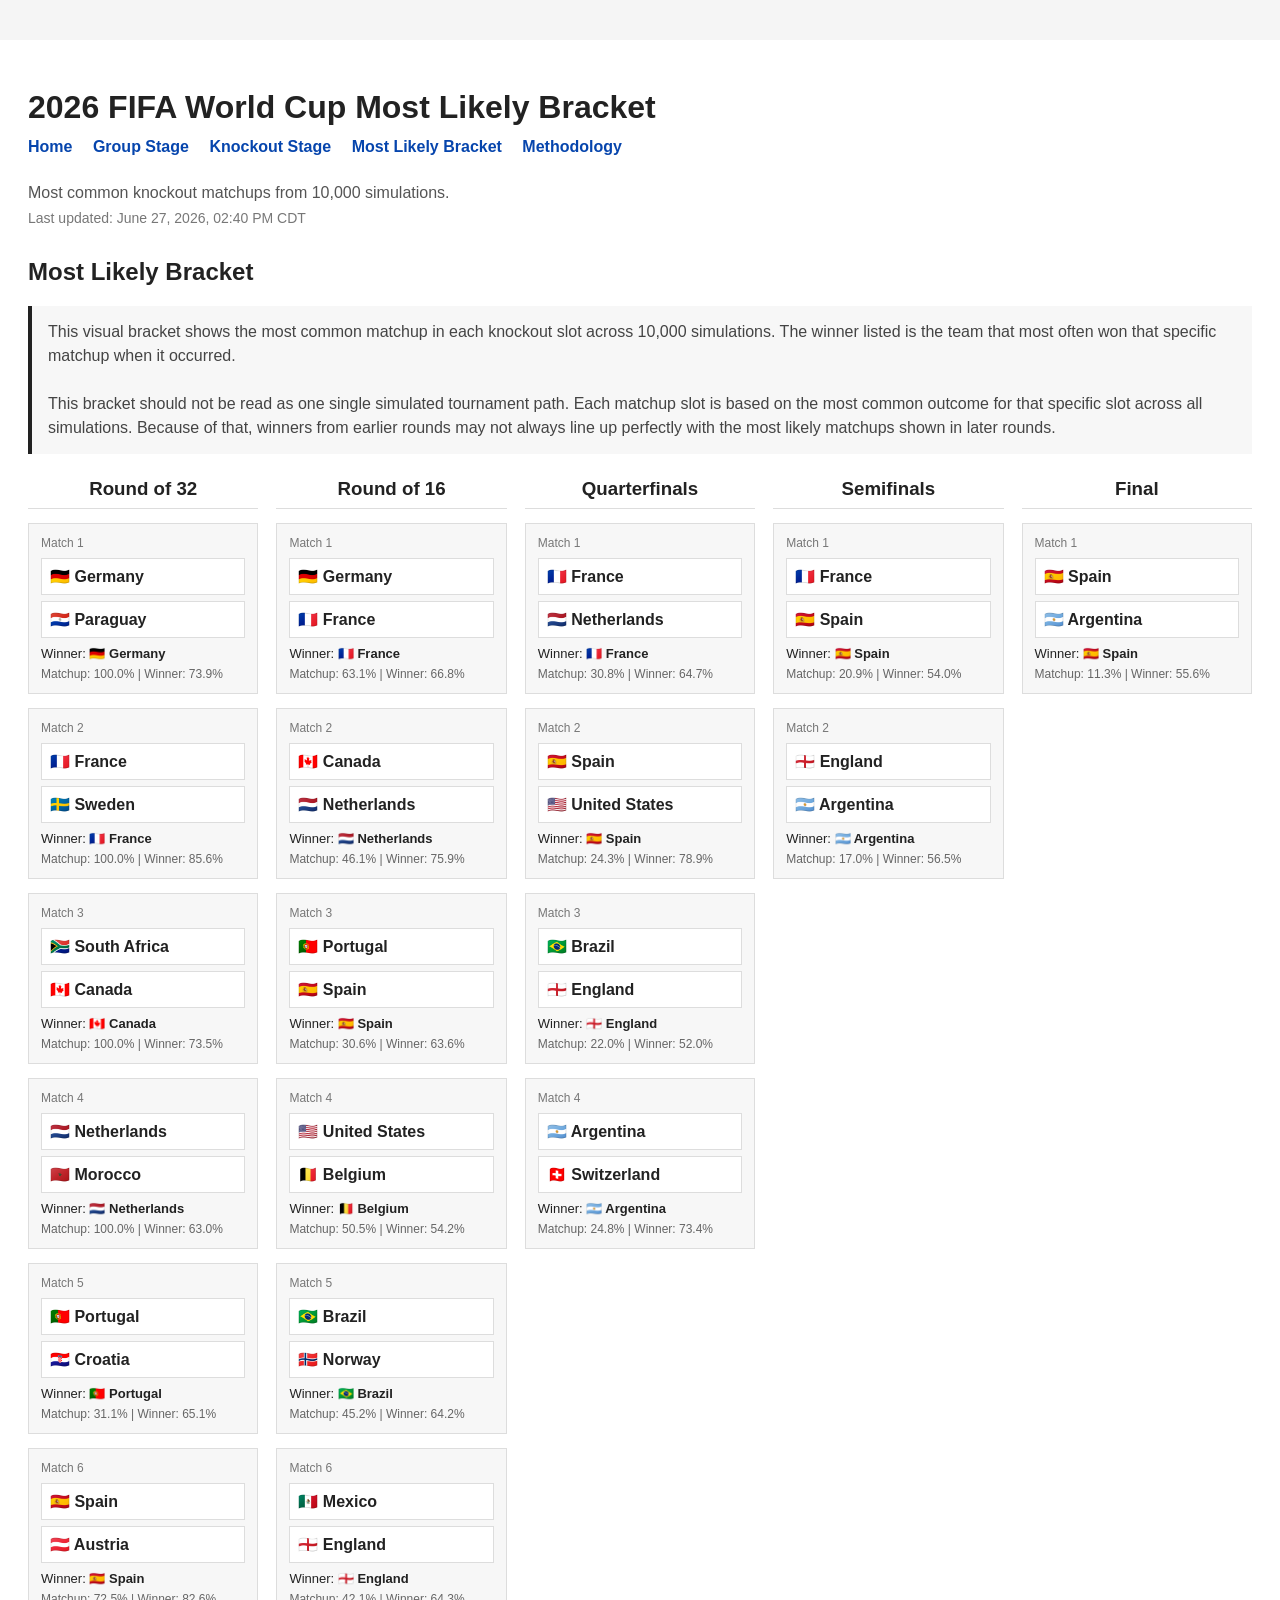
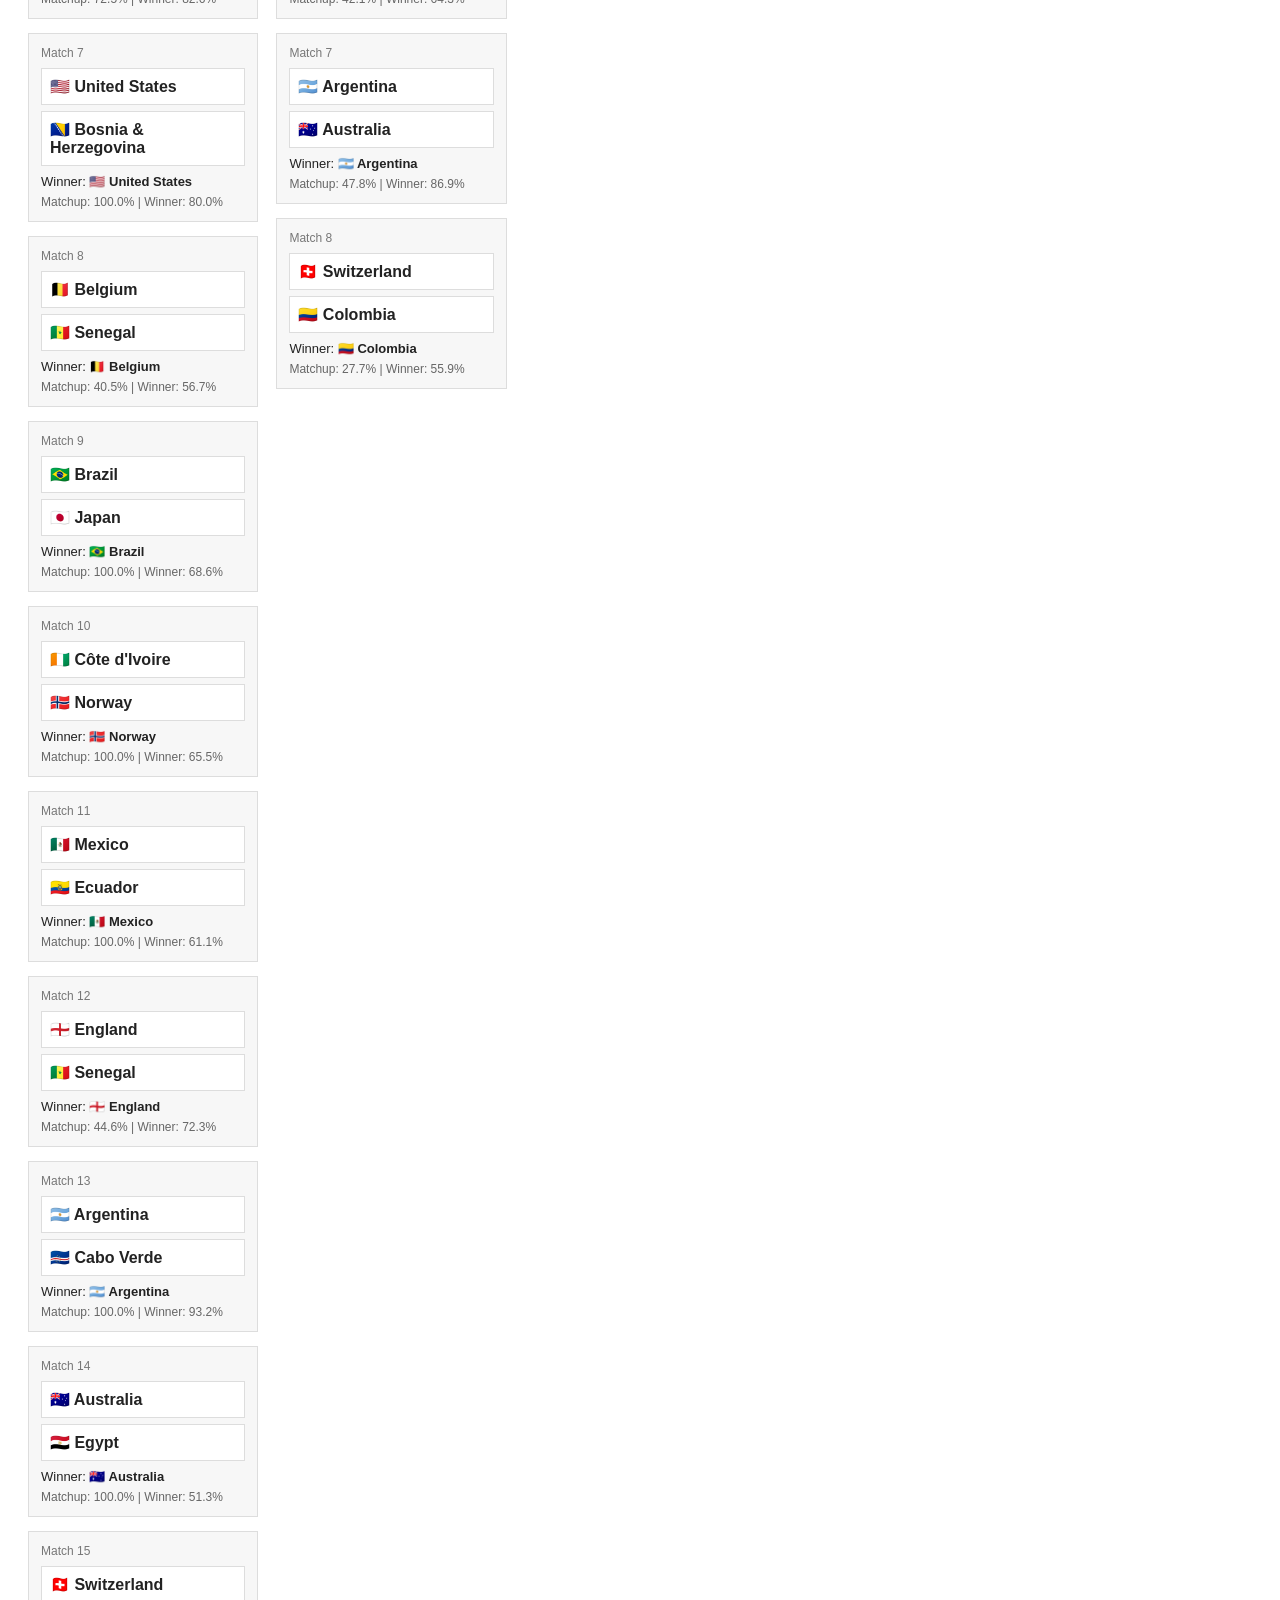
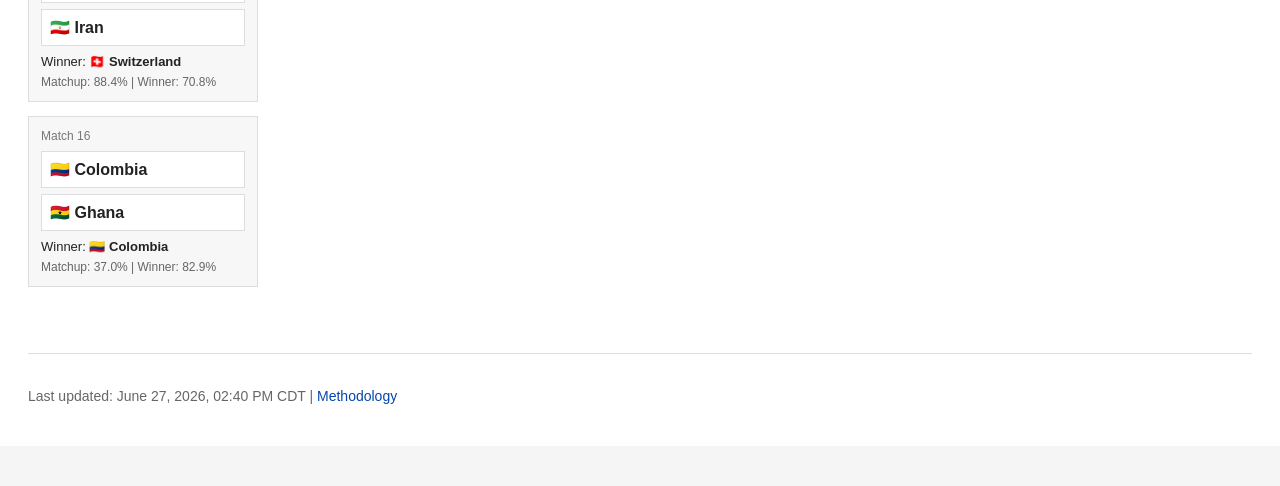
==== docs/bracket.html @ e93c1a84 "2:40 Update on 6/27" ====
<!DOCTYPE html>
<html lang="en">
<head>
    <meta charset="UTF-8">
    <title>2026 FIFA World Cup Most Likely Bracket</title>
    <link rel="stylesheet" href="style.css">
    
</head>

<body>
    <main>
        <h1>2026 FIFA World Cup Most Likely Bracket</h1>

        <nav>
            <a href="index.html">Home</a>
            <a href="group-stage.html">Group Stage</a>
            <a href="knockout-stage.html">Knockout Stage</a>
            <a href="bracket.html">Most Likely Bracket</a>
            <a href="https://github.com/salikfaisal/2026_FIFA_World_Cup_Forecast" target="_blank">Methodology</a>
        </nav>

        <p class="subtitle">Most common knockout matchups from 10,000 simulations.</p>

        <p class="last-updated">
            Last updated: June 27, 2026, 02:40 PM CDT
        </p>

        
<section>
    <h2>Most Likely Bracket</h2>

    <p class="page-note">
        This visual bracket shows the most common matchup in each knockout slot across
        10,000 simulations. The winner listed is the team that most often
        won that specific matchup when it occurred.
        <br><br>
        This bracket should not be read as one single simulated tournament path.
        Each matchup slot is based on the most common outcome for that specific slot
        across all simulations. Because of that, winners from earlier rounds may not
        always line up perfectly with the most likely matchups shown in later rounds.
    </p>

    
    <div class="bracket-container">
    
        <div class="bracket-round">
            <h3>Round of 32</h3>
        
            <div class="bracket-match">
                <div class="bracket-match-number">Match 1</div>

                <div class="bracket-team">🇩🇪 Germany</div>
                <div class="bracket-team">🇵🇾 Paraguay</div>

                <div class="bracket-winner">
                    Winner: <strong>🇩🇪 Germany</strong>
                </div>

                <div class="bracket-small-text">
                    Matchup: 100.0% | Winner: 73.9%
                </div>
            </div>
            
            <div class="bracket-match">
                <div class="bracket-match-number">Match 2</div>

                <div class="bracket-team">🇫🇷 France</div>
                <div class="bracket-team">🇸🇪 Sweden</div>

                <div class="bracket-winner">
                    Winner: <strong>🇫🇷 France</strong>
                </div>

                <div class="bracket-small-text">
                    Matchup: 100.0% | Winner: 85.6%
                </div>
            </div>
            
            <div class="bracket-match">
                <div class="bracket-match-number">Match 3</div>

                <div class="bracket-team">🇿🇦 South Africa</div>
                <div class="bracket-team">🇨🇦 Canada</div>

                <div class="bracket-winner">
                    Winner: <strong>🇨🇦 Canada</strong>
                </div>

                <div class="bracket-small-text">
                    Matchup: 100.0% | Winner: 73.5%
                </div>
            </div>
            
            <div class="bracket-match">
                <div class="bracket-match-number">Match 4</div>

                <div class="bracket-team">🇳🇱 Netherlands</div>
                <div class="bracket-team">🇲🇦 Morocco</div>

                <div class="bracket-winner">
                    Winner: <strong>🇳🇱 Netherlands</strong>
                </div>

                <div class="bracket-small-text">
                    Matchup: 100.0% | Winner: 63.0%
                </div>
            </div>
            
            <div class="bracket-match">
                <div class="bracket-match-number">Match 5</div>

                <div class="bracket-team">🇵🇹 Portugal</div>
                <div class="bracket-team">🇭🇷 Croatia</div>

                <div class="bracket-winner">
                    Winner: <strong>🇵🇹 Portugal</strong>
                </div>

                <div class="bracket-small-text">
                    Matchup: 31.1% | Winner: 65.1%
                </div>
            </div>
            
            <div class="bracket-match">
                <div class="bracket-match-number">Match 6</div>

                <div class="bracket-team">🇪🇸 Spain</div>
                <div class="bracket-team">🇦🇹 Austria</div>

                <div class="bracket-winner">
                    Winner: <strong>🇪🇸 Spain</strong>
                </div>

                <div class="bracket-small-text">
                    Matchup: 72.5% | Winner: 82.6%
                </div>
            </div>
            
            <div class="bracket-match">
                <div class="bracket-match-number">Match 7</div>

                <div class="bracket-team">🇺🇸 United States</div>
                <div class="bracket-team">🇧🇦 Bosnia & Herzegovina</div>

                <div class="bracket-winner">
                    Winner: <strong>🇺🇸 United States</strong>
                </div>

                <div class="bracket-small-text">
                    Matchup: 100.0% | Winner: 80.0%
                </div>
            </div>
            
            <div class="bracket-match">
                <div class="bracket-match-number">Match 8</div>

                <div class="bracket-team">🇧🇪 Belgium</div>
                <div class="bracket-team">🇸🇳 Senegal</div>

                <div class="bracket-winner">
                    Winner: <strong>🇧🇪 Belgium</strong>
                </div>

                <div class="bracket-small-text">
                    Matchup: 40.5% | Winner: 56.7%
                </div>
            </div>
            
            <div class="bracket-match">
                <div class="bracket-match-number">Match 9</div>

                <div class="bracket-team">🇧🇷 Brazil</div>
                <div class="bracket-team">🇯🇵 Japan</div>

                <div class="bracket-winner">
                    Winner: <strong>🇧🇷 Brazil</strong>
                </div>

                <div class="bracket-small-text">
                    Matchup: 100.0% | Winner: 68.6%
                </div>
            </div>
            
            <div class="bracket-match">
                <div class="bracket-match-number">Match 10</div>

                <div class="bracket-team">🇨🇮 Côte d'Ivoire</div>
                <div class="bracket-team">🇳🇴 Norway</div>

                <div class="bracket-winner">
                    Winner: <strong>🇳🇴 Norway</strong>
                </div>

                <div class="bracket-small-text">
                    Matchup: 100.0% | Winner: 65.5%
                </div>
            </div>
            
            <div class="bracket-match">
                <div class="bracket-match-number">Match 11</div>

                <div class="bracket-team">🇲🇽 Mexico</div>
                <div class="bracket-team">🇪🇨 Ecuador</div>

                <div class="bracket-winner">
                    Winner: <strong>🇲🇽 Mexico</strong>
                </div>

                <div class="bracket-small-text">
                    Matchup: 100.0% | Winner: 61.1%
                </div>
            </div>
            
            <div class="bracket-match">
                <div class="bracket-match-number">Match 12</div>

                <div class="bracket-team">🏴󠁧󠁢󠁥󠁮󠁧󠁿 England</div>
                <div class="bracket-team">🇸🇳 Senegal</div>

                <div class="bracket-winner">
                    Winner: <strong>🏴󠁧󠁢󠁥󠁮󠁧󠁿 England</strong>
                </div>

                <div class="bracket-small-text">
                    Matchup: 44.6% | Winner: 72.3%
                </div>
            </div>
            
            <div class="bracket-match">
                <div class="bracket-match-number">Match 13</div>

                <div class="bracket-team">🇦🇷 Argentina</div>
                <div class="bracket-team">🇨🇻 Cabo Verde</div>

                <div class="bracket-winner">
                    Winner: <strong>🇦🇷 Argentina</strong>
                </div>

                <div class="bracket-small-text">
                    Matchup: 100.0% | Winner: 93.2%
                </div>
            </div>
            
            <div class="bracket-match">
                <div class="bracket-match-number">Match 14</div>

                <div class="bracket-team">🇦🇺 Australia</div>
                <div class="bracket-team">🇪🇬 Egypt</div>

                <div class="bracket-winner">
                    Winner: <strong>🇦🇺 Australia</strong>
                </div>

                <div class="bracket-small-text">
                    Matchup: 100.0% | Winner: 51.3%
                </div>
            </div>
            
            <div class="bracket-match">
                <div class="bracket-match-number">Match 15</div>

                <div class="bracket-team">🇨🇭 Switzerland</div>
                <div class="bracket-team">🇮🇷 Iran</div>

                <div class="bracket-winner">
                    Winner: <strong>🇨🇭 Switzerland</strong>
                </div>

                <div class="bracket-small-text">
                    Matchup: 88.4% | Winner: 70.8%
                </div>
            </div>
            
            <div class="bracket-match">
                <div class="bracket-match-number">Match 16</div>

                <div class="bracket-team">🇨🇴 Colombia</div>
                <div class="bracket-team">🇬🇭 Ghana</div>

                <div class="bracket-winner">
                    Winner: <strong>🇨🇴 Colombia</strong>
                </div>

                <div class="bracket-small-text">
                    Matchup: 37.0% | Winner: 82.9%
                </div>
            </div>
            
        </div>
        
        <div class="bracket-round">
            <h3>Round of 16</h3>
        
            <div class="bracket-match">
                <div class="bracket-match-number">Match 1</div>

                <div class="bracket-team">🇩🇪 Germany</div>
                <div class="bracket-team">🇫🇷 France</div>

                <div class="bracket-winner">
                    Winner: <strong>🇫🇷 France</strong>
                </div>

                <div class="bracket-small-text">
                    Matchup: 63.1% | Winner: 66.8%
                </div>
            </div>
            
            <div class="bracket-match">
                <div class="bracket-match-number">Match 2</div>

                <div class="bracket-team">🇨🇦 Canada</div>
                <div class="bracket-team">🇳🇱 Netherlands</div>

                <div class="bracket-winner">
                    Winner: <strong>🇳🇱 Netherlands</strong>
                </div>

                <div class="bracket-small-text">
                    Matchup: 46.1% | Winner: 75.9%
                </div>
            </div>
            
            <div class="bracket-match">
                <div class="bracket-match-number">Match 3</div>

                <div class="bracket-team">🇵🇹 Portugal</div>
                <div class="bracket-team">🇪🇸 Spain</div>

                <div class="bracket-winner">
                    Winner: <strong>🇪🇸 Spain</strong>
                </div>

                <div class="bracket-small-text">
                    Matchup: 30.6% | Winner: 63.6%
                </div>
            </div>
            
            <div class="bracket-match">
                <div class="bracket-match-number">Match 4</div>

                <div class="bracket-team">🇺🇸 United States</div>
                <div class="bracket-team">🇧🇪 Belgium</div>

                <div class="bracket-winner">
                    Winner: <strong>🇧🇪 Belgium</strong>
                </div>

                <div class="bracket-small-text">
                    Matchup: 50.5% | Winner: 54.2%
                </div>
            </div>
            
            <div class="bracket-match">
                <div class="bracket-match-number">Match 5</div>

                <div class="bracket-team">🇧🇷 Brazil</div>
                <div class="bracket-team">🇳🇴 Norway</div>

                <div class="bracket-winner">
                    Winner: <strong>🇧🇷 Brazil</strong>
                </div>

                <div class="bracket-small-text">
                    Matchup: 45.2% | Winner: 64.2%
                </div>
            </div>
            
            <div class="bracket-match">
                <div class="bracket-match-number">Match 6</div>

                <div class="bracket-team">🇲🇽 Mexico</div>
                <div class="bracket-team">🏴󠁧󠁢󠁥󠁮󠁧󠁿 England</div>

                <div class="bracket-winner">
                    Winner: <strong>🏴󠁧󠁢󠁥󠁮󠁧󠁿 England</strong>
                </div>

                <div class="bracket-small-text">
                    Matchup: 42.1% | Winner: 64.3%
                </div>
            </div>
            
            <div class="bracket-match">
                <div class="bracket-match-number">Match 7</div>

                <div class="bracket-team">🇦🇷 Argentina</div>
                <div class="bracket-team">🇦🇺 Australia</div>

                <div class="bracket-winner">
                    Winner: <strong>🇦🇷 Argentina</strong>
                </div>

                <div class="bracket-small-text">
                    Matchup: 47.8% | Winner: 86.9%
                </div>
            </div>
            
            <div class="bracket-match">
                <div class="bracket-match-number">Match 8</div>

                <div class="bracket-team">🇨🇭 Switzerland</div>
                <div class="bracket-team">🇨🇴 Colombia</div>

                <div class="bracket-winner">
                    Winner: <strong>🇨🇴 Colombia</strong>
                </div>

                <div class="bracket-small-text">
                    Matchup: 27.7% | Winner: 55.9%
                </div>
            </div>
            
        </div>
        
        <div class="bracket-round">
            <h3>Quarterfinals</h3>
        
            <div class="bracket-match">
                <div class="bracket-match-number">Match 1</div>

                <div class="bracket-team">🇫🇷 France</div>
                <div class="bracket-team">🇳🇱 Netherlands</div>

                <div class="bracket-winner">
                    Winner: <strong>🇫🇷 France</strong>
                </div>

                <div class="bracket-small-text">
                    Matchup: 30.8% | Winner: 64.7%
                </div>
            </div>
            
            <div class="bracket-match">
                <div class="bracket-match-number">Match 2</div>

                <div class="bracket-team">🇪🇸 Spain</div>
                <div class="bracket-team">🇺🇸 United States</div>

                <div class="bracket-winner">
                    Winner: <strong>🇪🇸 Spain</strong>
                </div>

                <div class="bracket-small-text">
                    Matchup: 24.3% | Winner: 78.9%
                </div>
            </div>
            
            <div class="bracket-match">
                <div class="bracket-match-number">Match 3</div>

                <div class="bracket-team">🇧🇷 Brazil</div>
                <div class="bracket-team">🏴󠁧󠁢󠁥󠁮󠁧󠁿 England</div>

                <div class="bracket-winner">
                    Winner: <strong>🏴󠁧󠁢󠁥󠁮󠁧󠁿 England</strong>
                </div>

                <div class="bracket-small-text">
                    Matchup: 22.0% | Winner: 52.0%
                </div>
            </div>
            
            <div class="bracket-match">
                <div class="bracket-match-number">Match 4</div>

                <div class="bracket-team">🇦🇷 Argentina</div>
                <div class="bracket-team">🇨🇭 Switzerland</div>

                <div class="bracket-winner">
                    Winner: <strong>🇦🇷 Argentina</strong>
                </div>

                <div class="bracket-small-text">
                    Matchup: 24.8% | Winner: 73.4%
                </div>
            </div>
            
        </div>
        
        <div class="bracket-round">
            <h3>Semifinals</h3>
        
            <div class="bracket-match">
                <div class="bracket-match-number">Match 1</div>

                <div class="bracket-team">🇫🇷 France</div>
                <div class="bracket-team">🇪🇸 Spain</div>

                <div class="bracket-winner">
                    Winner: <strong>🇪🇸 Spain</strong>
                </div>

                <div class="bracket-small-text">
                    Matchup: 20.9% | Winner: 54.0%
                </div>
            </div>
            
            <div class="bracket-match">
                <div class="bracket-match-number">Match 2</div>

                <div class="bracket-team">🏴󠁧󠁢󠁥󠁮󠁧󠁿 England</div>
                <div class="bracket-team">🇦🇷 Argentina</div>

                <div class="bracket-winner">
                    Winner: <strong>🇦🇷 Argentina</strong>
                </div>

                <div class="bracket-small-text">
                    Matchup: 17.0% | Winner: 56.5%
                </div>
            </div>
            
        </div>
        
        <div class="bracket-round">
            <h3>Final</h3>
        
            <div class="bracket-match">
                <div class="bracket-match-number">Match 1</div>

                <div class="bracket-team">🇪🇸 Spain</div>
                <div class="bracket-team">🇦🇷 Argentina</div>

                <div class="bracket-winner">
                    Winner: <strong>🇪🇸 Spain</strong>
                </div>

                <div class="bracket-small-text">
                    Matchup: 11.3% | Winner: 55.6%
                </div>
            </div>
            
        </div>
        
    </div>
    
</section>


        <footer>
            <p>
                Last updated: June 27, 2026, 02:40 PM CDT |
                <a href="https://github.com/salikfaisal/2026_FIFA_World_Cup_Forecast" target="_blank">Methodology</a>
            </p>
        </footer>
    </main>

    
</body>
</html>
---- docs/style.css ----
body {
    font-family: Arial, sans-serif;
    margin: 0;
    background: #f5f5f5;
    color: #222;
}

main {
    max-width: 1400px;
    margin: 40px auto;
    padding: 28px;
    background: white;
}

h1 {
    margin-bottom: 12px;
}

nav {
    margin-bottom: 28px;
}

nav a {
    display: inline-block;
    margin-right: 16px;
    color: #0645ad;
    text-decoration: none;
    font-weight: bold;
}

nav a:hover {
    text-decoration: underline;
}

.subtitle {
    color: #555;
    margin-bottom: 8px;
}

.last-updated {
    color: #777;
    font-size: 14px;
    margin-top: 0;
    margin-bottom: 32px;
}

/* Homepage champion card */
.champion-card-section {
    margin-bottom: 28px;
}

.champion-card {
    background: #f7f7f7;
    border: 1px solid #ddd;
    padding: 24px;
}

.champion-card h2 {
    margin-top: 0;
    margin-bottom: 12px;
}

.champion-team {
    font-size: 28px;
    font-weight: bold;
    margin: 0 0 8px 0;
}

.champion-probability {
    font-size: 40px;
    font-weight: bold;
    margin: 0;
}

.champion-note {
    color: #666;
    margin-bottom: 0;
}

/* Homepage cards */
.cards {
    display: grid;
    grid-template-columns: repeat(auto-fit, minmax(260px, 1fr));
    gap: 20px;
}

.card {
    display: block;
    padding: 22px;
    background: #f7f7f7;
    border: 1px solid #ddd;
    text-decoration: none;
    color: #222;
}

.card:hover {
    background: #eeeeee;
}

.card h2 {
    margin-top: 0;
}

/* Group page */
.group-section {
    margin-bottom: 42px;
}

.group-section h2 {
    margin-bottom: 12px;
    padding-bottom: 8px;
    border-bottom: 1px solid #ddd;
}

/* Notes / explanation boxes */
.page-note {
    background: #f7f7f7;
    border-left: 4px solid #222;
    padding: 14px 16px;
    margin-bottom: 24px;
    color: #444;
    line-height: 1.5;
}

/* Visual bracket page */
.bracket-container {
    display: grid;
    grid-template-columns: repeat(5, minmax(220px, 1fr));
    gap: 18px;
    overflow-x: auto;
    padding-bottom: 12px;
}

.bracket-round {
    min-width: 220px;
}

.bracket-round h3 {
    text-align: center;
    margin-top: 0;
    margin-bottom: 14px;
    padding-bottom: 8px;
    border-bottom: 1px solid #ddd;
}

.bracket-match {
    background: #f7f7f7;
    border: 1px solid #ddd;
    padding: 12px;
    margin-bottom: 14px;
}

.bracket-match-number {
    color: #777;
    font-size: 12px;
    margin-bottom: 8px;
}

.bracket-team {
    background: white;
    border: 1px solid #ddd;
    padding: 8px;
    margin-bottom: 6px;
    font-weight: bold;
}

.bracket-winner {
    margin-top: 8px;
    font-size: 13px;
}

.bracket-small-text {
    margin-top: 6px;
    color: #666;
    font-size: 12px;
}

/* Tables */
.results-table {
    border-collapse: collapse;
    width: 100%;
    font-size: 14px;
}

.results-table th {
    background: #222;
    color: white;
    padding: 10px;
    text-align: left;
    position: sticky;
    top: 0;
}

.results-table td {
    padding: 8px 10px;
    border-bottom: 1px solid #ddd;
}

.results-table tr:nth-child(even) {
    background: #f2f2f2;
}

.results-table tr:hover {
    background: #e8e8e8;
}

/* DataTables cleanup */
.dt-container {
    margin-top: 12px;
    overflow-x: auto;
}

.dt-search {
    margin-bottom: 12px;
}

.dt-search input {
    padding: 6px 8px;
    border: 1px solid #bbb;
}

.dt-length select {
    padding: 4px;
}

.dt-info {
    color: #666;
    font-size: 13px;
}

.dt-paging {
    margin-top: 12px;
}

.dt-paging button {
    margin-left: 4px;
}

/* Footer */
footer {
    margin-top: 40px;
    padding-top: 20px;
    border-top: 1px solid #ddd;
    color: #666;
    font-size: 14px;
}

footer a {
    color: #0645ad;
    text-decoration: none;
}

footer a:hover {
    text-decoration: underline;
}

/* Mobile layout */
@media (max-width: 800px) {
    main {
        margin: 0;
        padding: 18px;
    }

    nav a {
        display: block;
        margin-bottom: 10px;
    }

    .cards {
        grid-template-columns: 1fr;
    }

    .champion-team {
        font-size: 22px;
    }

    .champion-probability {
        font-size: 32px;
    }

    .bracket-container {
        grid-template-columns: repeat(5, 220px);
    }

    .results-table {
        font-size: 12px;
        min-width: 700px;
    }

    .results-table th,
    .results-table td {
        padding: 6px;
    }

    .page-note {
        padding: 12px 14px;
    }
}
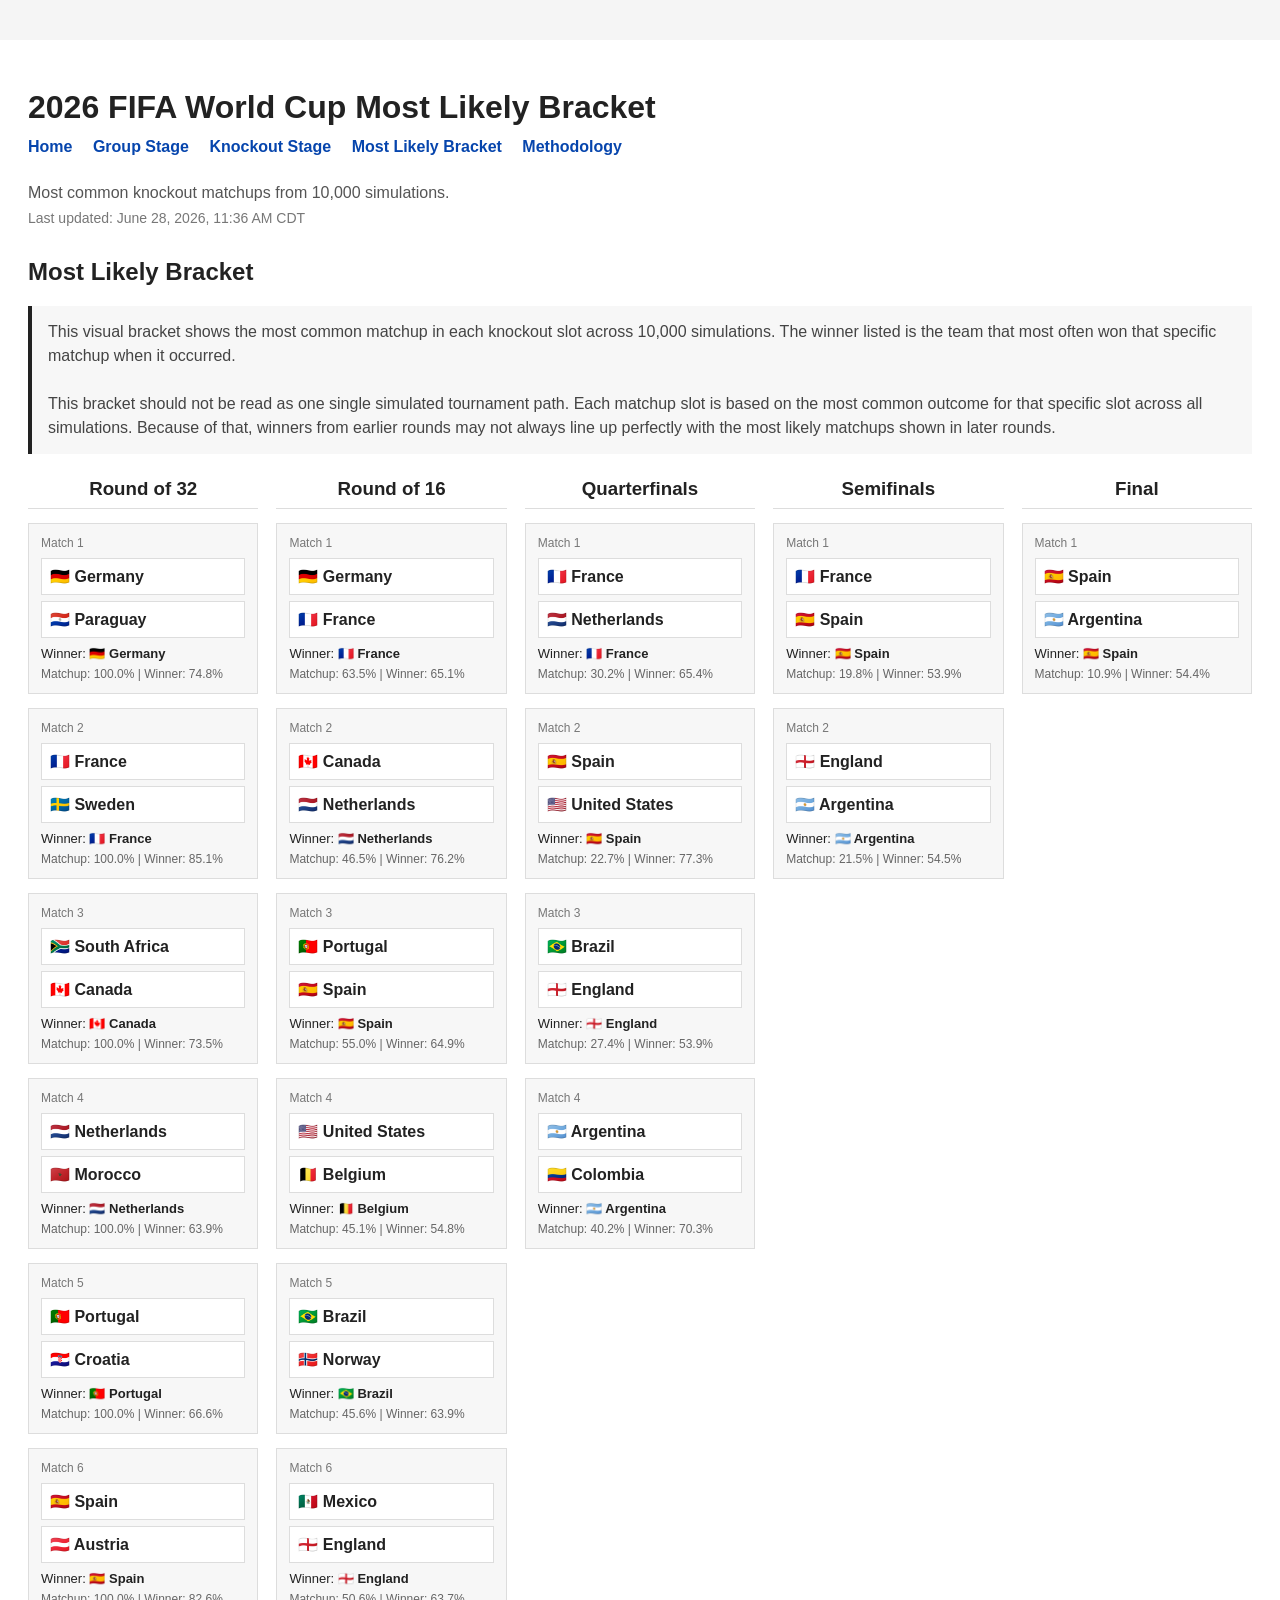
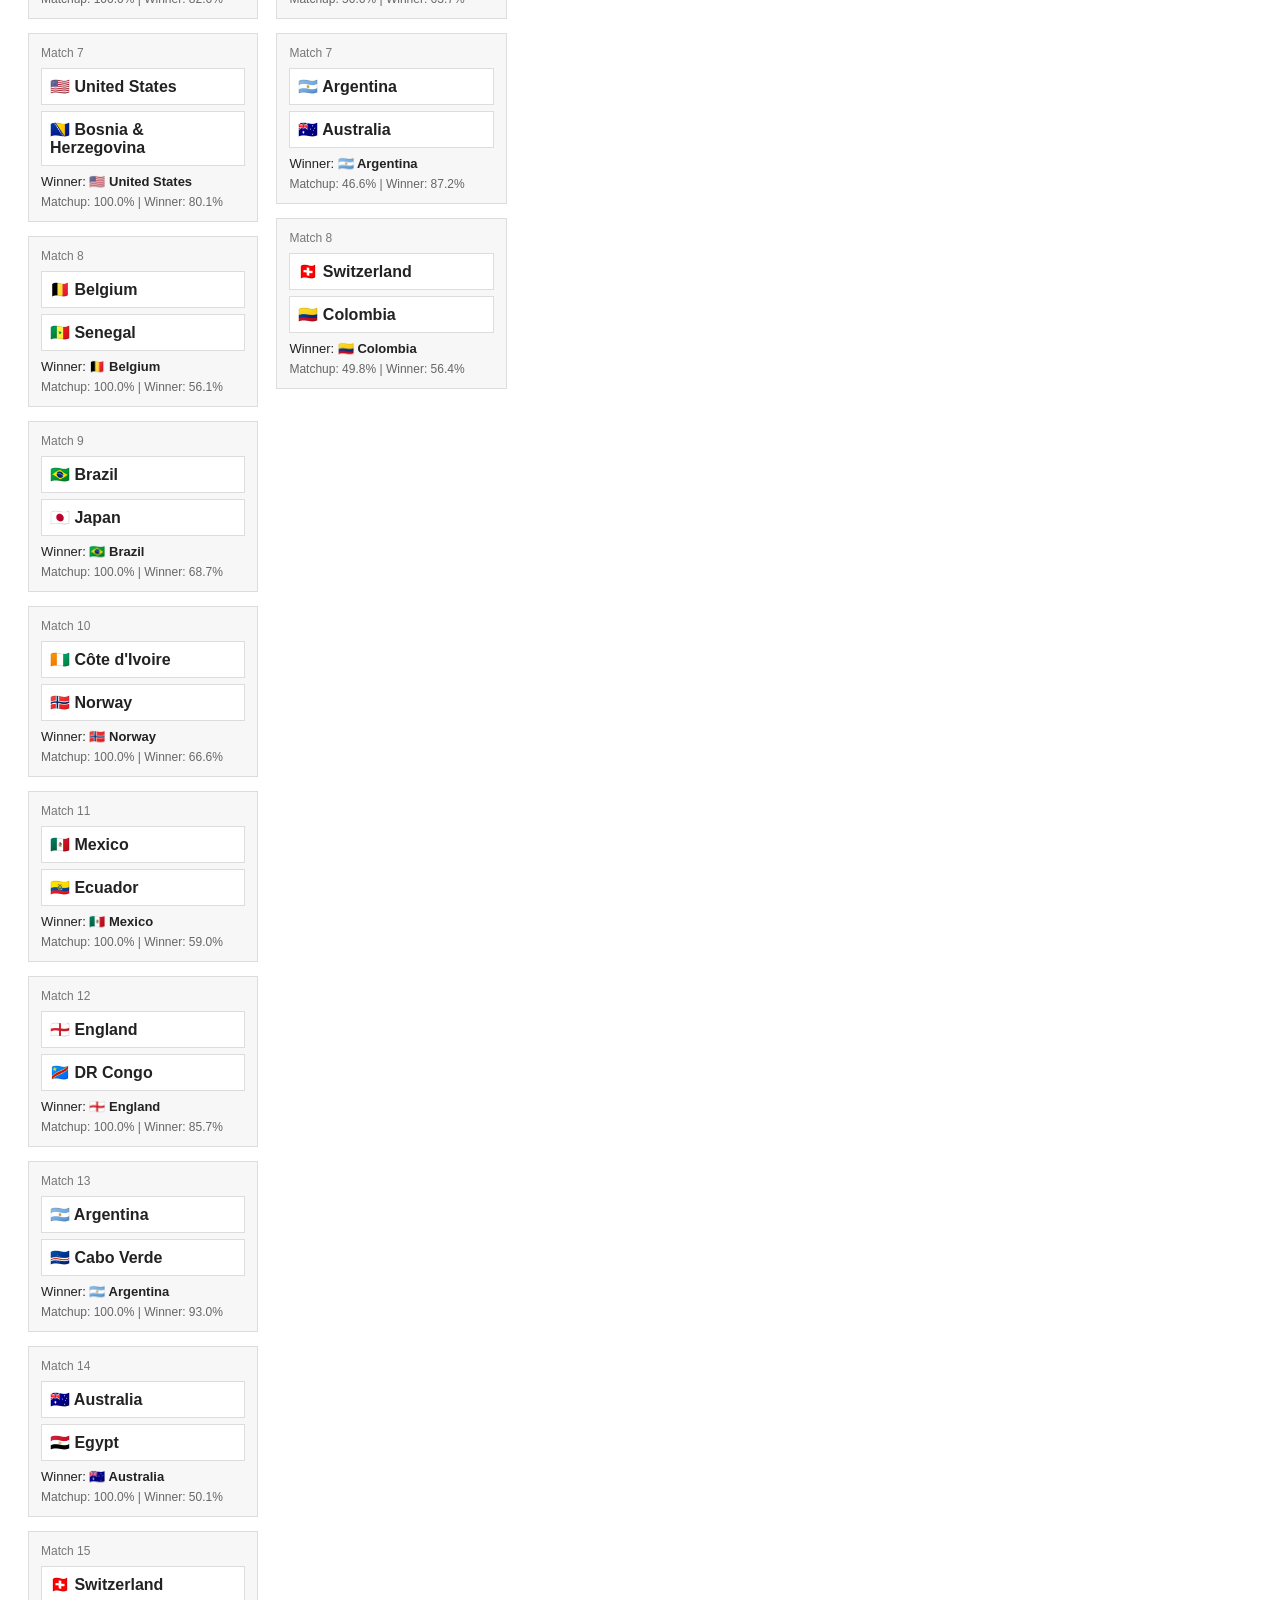
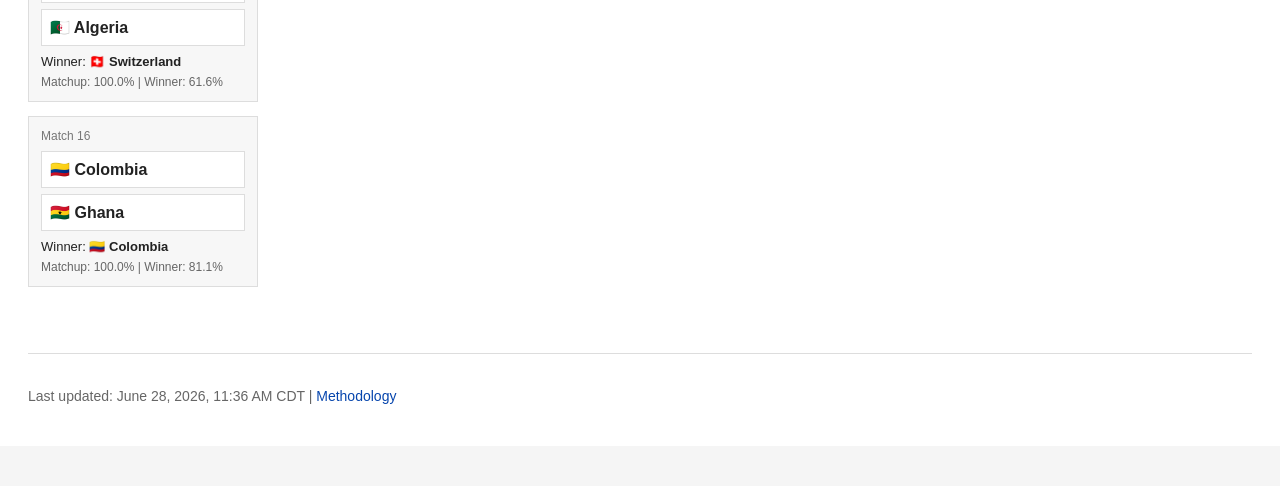
==== commit 1c6350dc: "6/28 Morning Update" ====
--- a/docs/bracket.html
+++ b/docs/bracket.html
@@ -23,7 +23,7 @@
         <p class="subtitle">Most common knockout matchups from 10,000 simulations.</p>
 
         <p class="last-updated">
-            Last updated: June 27, 2026, 02:40 PM CDT
+            Last updated: June 28, 2026, 11:36 AM CDT
         </p>
 
         
@@ -58,7 +58,7 @@
                 </div>
 
                 <div class="bracket-small-text">
-                    Matchup: 100.0% | Winner: 73.9%
+                    Matchup: 100.0% | Winner: 74.8%
                 </div>
             </div>
             
@@ -73,7 +73,7 @@
                 </div>
 
                 <div class="bracket-small-text">
-                    Matchup: 100.0% | Winner: 85.6%
+                    Matchup: 100.0% | Winner: 85.1%
                 </div>
             </div>
             
@@ -103,7 +103,7 @@
                 </div>
 
                 <div class="bracket-small-text">
-                    Matchup: 100.0% | Winner: 63.0%
+                    Matchup: 100.0% | Winner: 63.9%
                 </div>
             </div>
             
@@ -118,7 +118,7 @@
                 </div>
 
                 <div class="bracket-small-text">
-                    Matchup: 31.1% | Winner: 65.1%
+                    Matchup: 100.0% | Winner: 66.6%
                 </div>
             </div>
             
@@ -133,7 +133,7 @@
                 </div>
 
                 <div class="bracket-small-text">
-                    Matchup: 72.5% | Winner: 82.6%
+                    Matchup: 100.0% | Winner: 82.6%
                 </div>
             </div>
             
@@ -148,7 +148,7 @@
                 </div>
 
                 <div class="bracket-small-text">
-                    Matchup: 100.0% | Winner: 80.0%
+                    Matchup: 100.0% | Winner: 80.1%
                 </div>
             </div>
             
@@ -163,7 +163,7 @@
                 </div>
 
                 <div class="bracket-small-text">
-                    Matchup: 40.5% | Winner: 56.7%
+                    Matchup: 100.0% | Winner: 56.1%
                 </div>
             </div>
             
@@ -178,7 +178,7 @@
                 </div>
 
                 <div class="bracket-small-text">
-                    Matchup: 100.0% | Winner: 68.6%
+                    Matchup: 100.0% | Winner: 68.7%
                 </div>
             </div>
             
@@ -193,7 +193,7 @@
                 </div>
 
                 <div class="bracket-small-text">
-                    Matchup: 100.0% | Winner: 65.5%
+                    Matchup: 100.0% | Winner: 66.6%
                 </div>
             </div>
             
@@ -208,7 +208,7 @@
                 </div>
 
                 <div class="bracket-small-text">
-                    Matchup: 100.0% | Winner: 61.1%
+                    Matchup: 100.0% | Winner: 59.0%
                 </div>
             </div>
             
@@ -216,14 +216,14 @@
                 <div class="bracket-match-number">Match 12</div>
 
                 <div class="bracket-team">🏴󠁧󠁢󠁥󠁮󠁧󠁿 England</div>
-                <div class="bracket-team">🇸🇳 Senegal</div>
+                <div class="bracket-team">🇨🇩 DR Congo</div>
 
                 <div class="bracket-winner">
                     Winner: <strong>🏴󠁧󠁢󠁥󠁮󠁧󠁿 England</strong>
                 </div>
 
                 <div class="bracket-small-text">
-                    Matchup: 44.6% | Winner: 72.3%
+                    Matchup: 100.0% | Winner: 85.7%
                 </div>
             </div>
             
@@ -238,7 +238,7 @@
                 </div>
 
                 <div class="bracket-small-text">
-                    Matchup: 100.0% | Winner: 93.2%
+                    Matchup: 100.0% | Winner: 93.0%
                 </div>
             </div>
             
@@ -253,7 +253,7 @@
                 </div>
 
                 <div class="bracket-small-text">
-                    Matchup: 100.0% | Winner: 51.3%
+                    Matchup: 100.0% | Winner: 50.1%
                 </div>
             </div>
             
@@ -261,14 +261,14 @@
                 <div class="bracket-match-number">Match 15</div>
 
                 <div class="bracket-team">🇨🇭 Switzerland</div>
-                <div class="bracket-team">🇮🇷 Iran</div>
+                <div class="bracket-team">🇩🇿 Algeria</div>
 
                 <div class="bracket-winner">
                     Winner: <strong>🇨🇭 Switzerland</strong>
                 </div>
 
                 <div class="bracket-small-text">
-                    Matchup: 88.4% | Winner: 70.8%
+                    Matchup: 100.0% | Winner: 61.6%
                 </div>
             </div>
             
@@ -283,7 +283,7 @@
                 </div>
 
                 <div class="bracket-small-text">
-                    Matchup: 37.0% | Winner: 82.9%
+                    Matchup: 100.0% | Winner: 81.1%
                 </div>
             </div>
             
@@ -303,7 +303,7 @@
                 </div>
 
                 <div class="bracket-small-text">
-                    Matchup: 63.1% | Winner: 66.8%
+                    Matchup: 63.5% | Winner: 65.1%
                 </div>
             </div>
             
@@ -318,7 +318,7 @@
                 </div>
 
                 <div class="bracket-small-text">
-                    Matchup: 46.1% | Winner: 75.9%
+                    Matchup: 46.5% | Winner: 76.2%
                 </div>
             </div>
             
@@ -333,7 +333,7 @@
                 </div>
 
                 <div class="bracket-small-text">
-                    Matchup: 30.6% | Winner: 63.6%
+                    Matchup: 55.0% | Winner: 64.9%
                 </div>
             </div>
             
@@ -348,7 +348,7 @@
                 </div>
 
                 <div class="bracket-small-text">
-                    Matchup: 50.5% | Winner: 54.2%
+                    Matchup: 45.1% | Winner: 54.8%
                 </div>
             </div>
             
@@ -363,7 +363,7 @@
                 </div>
 
                 <div class="bracket-small-text">
-                    Matchup: 45.2% | Winner: 64.2%
+                    Matchup: 45.6% | Winner: 63.9%
                 </div>
             </div>
             
@@ -378,7 +378,7 @@
                 </div>
 
                 <div class="bracket-small-text">
-                    Matchup: 42.1% | Winner: 64.3%
+                    Matchup: 50.6% | Winner: 63.7%
                 </div>
             </div>
             
@@ -393,7 +393,7 @@
                 </div>
 
                 <div class="bracket-small-text">
-                    Matchup: 47.8% | Winner: 86.9%
+                    Matchup: 46.6% | Winner: 87.2%
                 </div>
             </div>
             
@@ -408,7 +408,7 @@
                 </div>
 
                 <div class="bracket-small-text">
-                    Matchup: 27.7% | Winner: 55.9%
+                    Matchup: 49.8% | Winner: 56.4%
                 </div>
             </div>
             
@@ -428,7 +428,7 @@
                 </div>
 
                 <div class="bracket-small-text">
-                    Matchup: 30.8% | Winner: 64.7%
+                    Matchup: 30.2% | Winner: 65.4%
                 </div>
             </div>
             
@@ -443,7 +443,7 @@
                 </div>
 
                 <div class="bracket-small-text">
-                    Matchup: 24.3% | Winner: 78.9%
+                    Matchup: 22.7% | Winner: 77.3%
                 </div>
             </div>
             
@@ -458,7 +458,7 @@
                 </div>
 
                 <div class="bracket-small-text">
-                    Matchup: 22.0% | Winner: 52.0%
+                    Matchup: 27.4% | Winner: 53.9%
                 </div>
             </div>
             
@@ -466,14 +466,14 @@
                 <div class="bracket-match-number">Match 4</div>
 
                 <div class="bracket-team">🇦🇷 Argentina</div>
-                <div class="bracket-team">🇨🇭 Switzerland</div>
+                <div class="bracket-team">🇨🇴 Colombia</div>
 
                 <div class="bracket-winner">
                     Winner: <strong>🇦🇷 Argentina</strong>
                 </div>
 
                 <div class="bracket-small-text">
-                    Matchup: 24.8% | Winner: 73.4%
+                    Matchup: 40.2% | Winner: 70.3%
                 </div>
             </div>
             
@@ -493,7 +493,7 @@
                 </div>
 
                 <div class="bracket-small-text">
-                    Matchup: 20.9% | Winner: 54.0%
+                    Matchup: 19.8% | Winner: 53.9%
                 </div>
             </div>
             
@@ -508,7 +508,7 @@
                 </div>
 
                 <div class="bracket-small-text">
-                    Matchup: 17.0% | Winner: 56.5%
+                    Matchup: 21.5% | Winner: 54.5%
                 </div>
             </div>
             
@@ -528,7 +528,7 @@
                 </div>
 
                 <div class="bracket-small-text">
-                    Matchup: 11.3% | Winner: 55.6%
+                    Matchup: 10.9% | Winner: 54.4%
                 </div>
             </div>
             
@@ -541,7 +541,7 @@
 
         <footer>
             <p>
-                Last updated: June 27, 2026, 02:40 PM CDT |
+                Last updated: June 28, 2026, 11:36 AM CDT |
                 <a href="https://github.com/salikfaisal/2026_FIFA_World_Cup_Forecast" target="_blank">Methodology</a>
             </p>
         </footer>
